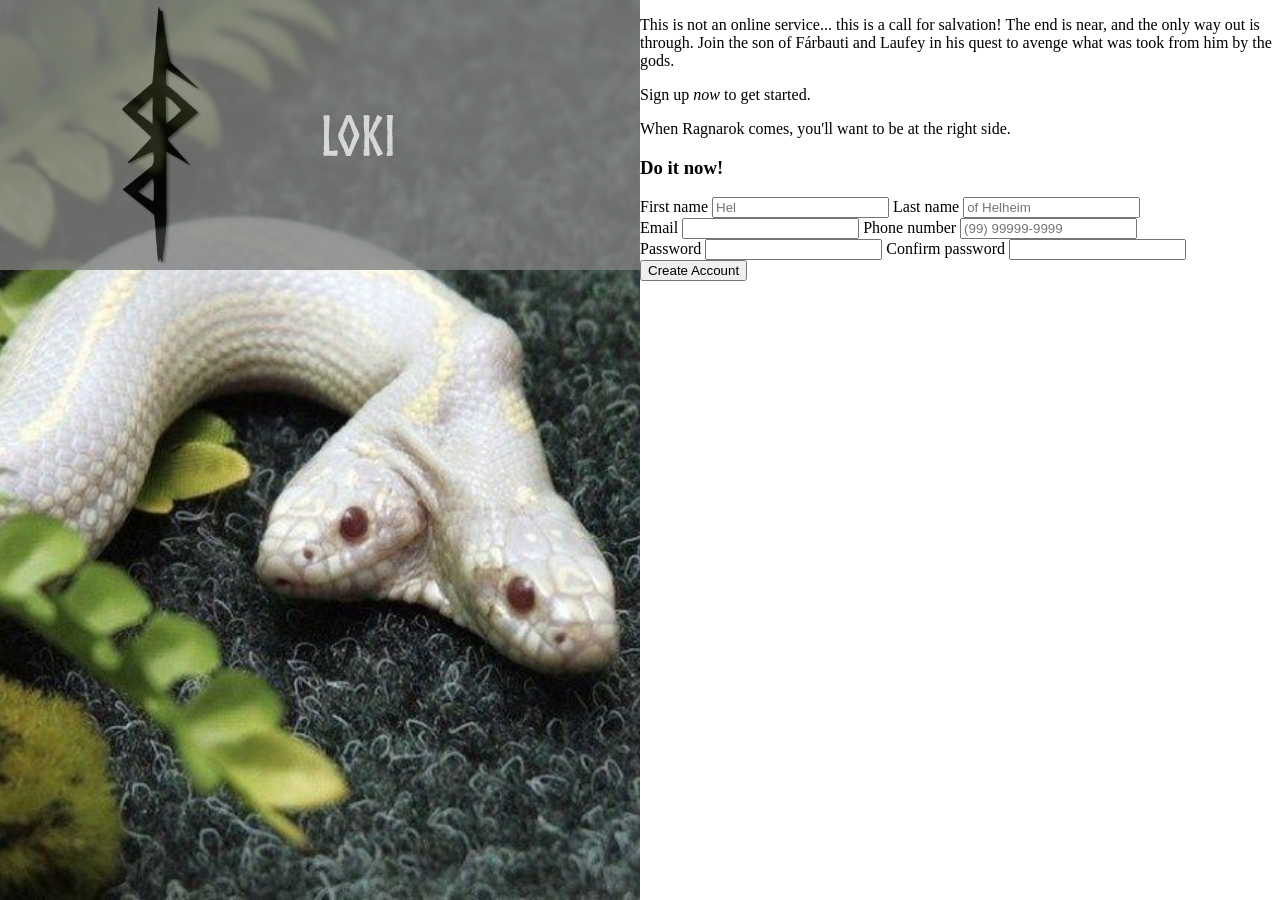
==== index.html @ f4b5a824 "feat: index e style inicial" ====
<!DOCTYPE html>
<html lang="en">
<head>
    <meta charset="UTF-8">
    <meta name="viewport" content="width=device-width, initial-scale=1.0">
    <title>Loki's Form</title>
    <link rel="stylesheet" href="assets/style.css">
</head>
<body>
    <div id="left-side">
        <div id="title">
            <img id="loki-rune" src="assets/imgs/loki-rune-shadow.png" alt="assets/imgs/loki-rune.png">
            <h1>LOKI</h1>
        </div>
    </div>

    <div id="right-side">
        <p>This is not an online service... this is a call for salvation! The end is near, and the only way out is through. Join the son of Fárbauti and Laufey in his quest to avenge what was took from him by the gods.</p>
        <p>Sign up <i>now</i> to get started.</p>
        <p id="ragnarok-text">When Ragnarok comes, you'll want to be at the right side.</p>
    
        <h3>Do it now!</h3>
        <form action="https://httpbin.org/post" method="post">
            <div class="form-line">
                <label for="first-name">First name</label>
                <input type="text" id="first-name" name="first-name" placeholder="Hel" required>

                <label for="last-name">Last name</label>
                <input type="text" id="last-name" name="last-name" placeholder="of Helheim" required>
            </div>
            <div class="form-line">
                <label for="email-address">Email</label>
                <input type="email" id="email-address" name="email" required>

                <label for="phone">Phone number</label>
                <input type="tel" id="phone" name="phone" placeholder="(99) 99999-9999" pattern="^\([0-9]{2}\)\s?[0-9]{4,5}-[0-9]{4}$">
            </div>
            <div class="form-line">
                <label for="password">Password</label>
                <input type="password" id="password" name="password" required>

                <label for="confirm-password">Confirm password</label>
                <input type="password" id="confirm-password" name="confirm-password" required>
            </div>

            <button>Create Account</button>
        </form>
    </div>
</body>
</html>
---- assets/style.css ----
@font-face {
    font-family: norse-bold;
    src: url(./fonts/norse/Norsebold.otf);
}

body {
    display: flex;
    flex-direction: row;
    margin: 0;
}

#left-side {
    display: flex;
    align-content: center;

    flex: 1;
    /* position: relative; */

    height: 100vh;
    background-image: url("./imgs/snake-bg.jpg");
    background-color: black;
    opacity: 1;
    
    background-size: cover;
    background-position: center;
    background-repeat: no-repeat;    
}

#title {
    display: flex;
    flex-direction: row;
    align-items: center;

    flex: 1;
    /* position: relative; */

    width: max-content;
    height: min-content;
    background-color: grey;
    opacity: 0.8;
}

h1 {
    flex: 1;

    color:white;
    font-family: norse-bold, 'Times New Roman', Times, serif;
    font-size: 3.5rem;
}

#loki-rune {
    flex: 1;
    height: 30vh;
}

#right-side {
    flex: 1;
}

p {
    font-family: 'Times New Roman', Times, serif;
}
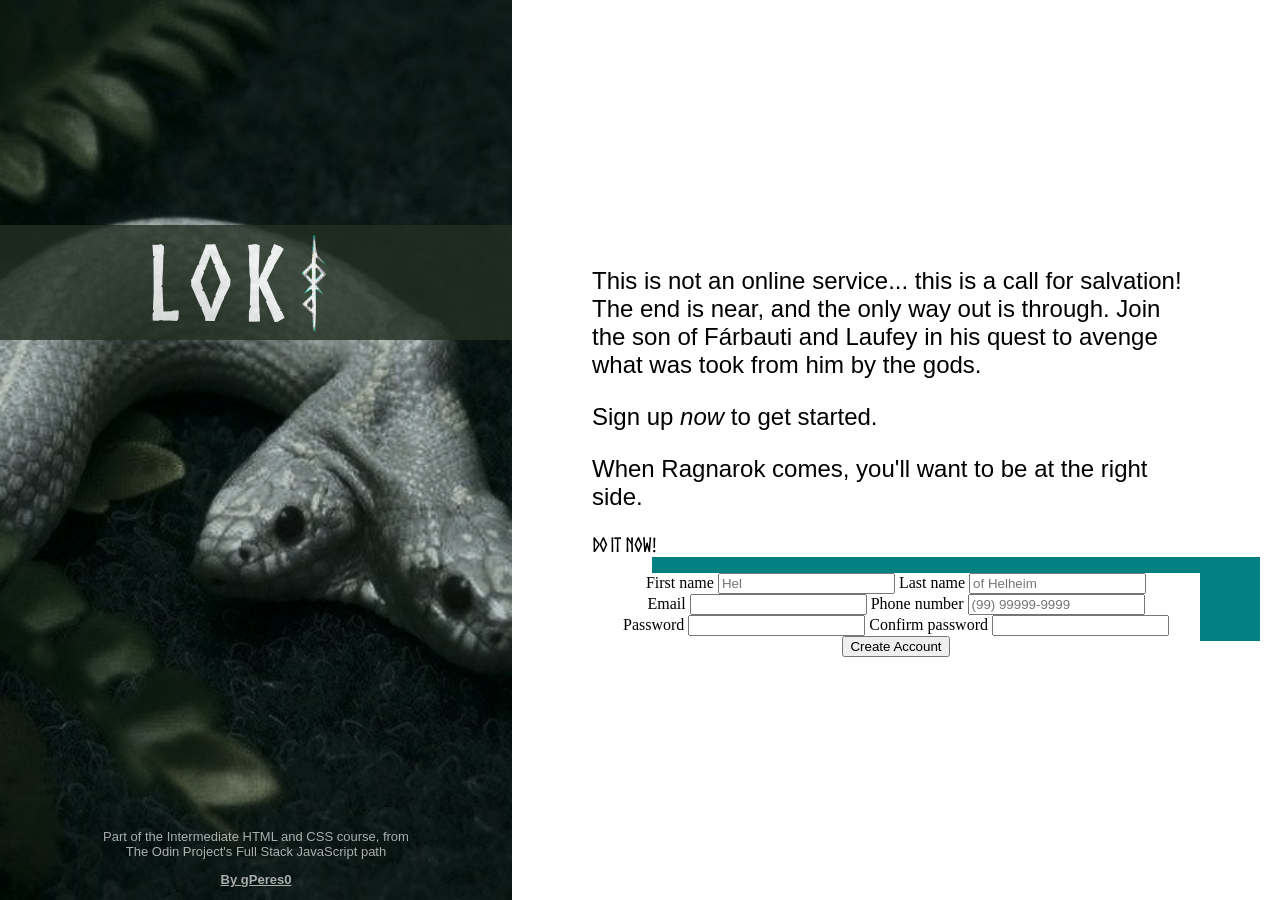
==== commit 1c2c2fb3: "feat: finaliza estilo de left-side, começa de right-side" ====
--- a/index.html
+++ b/index.html
@@ -9,15 +9,19 @@
 <body>
     <div id="left-side">
         <div id="title">
-            <img id="loki-rune" src="assets/imgs/loki-rune-shadow.png" alt="assets/imgs/loki-rune.png">
-            <h1>LOKI</h1>
+            <h1>LOK</h1>
+            <img id="loki-rune" src="assets/imgs/loki-rune-white.png" alt="assets/imgs/loki-rune.png">
+        </div>
+        <div>
+            <p class="under-text">Part of the Intermediate HTML and CSS course, from The Odin Project's Full Stack JavaScript path</p>
+            <p class="under-text" id="signature">By gPeres0</p>
         </div>
     </div>
 
     <div id="right-side">
-        <p>This is not an online service... this is a call for salvation! The end is near, and the only way out is through. Join the son of Fárbauti and Laufey in his quest to avenge what was took from him by the gods.</p>
-        <p>Sign up <i>now</i> to get started.</p>
-        <p id="ragnarok-text">When Ragnarok comes, you'll want to be at the right side.</p>
+        <p class="form-upper-text">This is not an online service... this is a call for salvation! The end is near, and the only way out is through. Join the son of Fárbauti and Laufey in his quest to avenge what was took from him by the gods.</p>
+        <p class="form-upper-text">Sign up <i>now</i> to get started.</p>
+        <p class="form-upper-text" id="ragnarok-text">When Ragnarok comes, you'll want to be at the right side.</p>
     
         <h3>Do it now!</h3>
         <form action="https://httpbin.org/post" method="post">
--- a/assets/style.css
+++ b/assets/style.css
@@ -2,6 +2,13 @@
     font-family: norse-bold;
     src: url(./fonts/norse/Norsebold.otf);
 }
+
+@font-face {
+    font-family: norse;
+    src: url(./fonts/norse/Norse.otf);
+}
+
+/* ------------------------------------------ */
 
 body {
     display: flex;
@@ -9,12 +16,16 @@
     margin: 0;
 }
 
+/* ------------------------------------------ */
+
 #left-side {
     display: flex;
-    align-content: center;
+    flex-direction: column;
+    align-items: center;
+    justify-content: space-between;
 
-    flex: 1;
-    /* position: relative; */
+    width: 40vw;
+    flex: 0 0 40vw;
 
     height: 100vh;
     background-image: url("./imgs/snake-bg.jpg");
@@ -30,33 +41,70 @@
     display: flex;
     flex-direction: row;
     align-items: center;
+    justify-content: center;
 
-    flex: 1;
-    /* position: relative; */
+    width: 100%;
+    height: min-content;
+    margin-top: 25vh;
 
-    width: max-content;
-    height: min-content;
-    background-color: grey;
+    background-color: #232f23; 
     opacity: 0.8;
 }
 
 h1 {
-    flex: 1;
+    flex: 0 0 auto;
+    margin: 0;
+    margin-right: -34px;
 
     color:white;
     font-family: norse-bold, 'Times New Roman', Times, serif;
-    font-size: 3.5rem;
+    font-size: 6.5rem;
+    letter-spacing: 0.1em;
 }
 
 #loki-rune {
-    flex: 1;
-    height: 30vh;
+    flex: 0 0 auto;
+    display: block;
+    height: 6.5rem;
+    width: auto;
 }
+
+.under-text {
+    color: white;
+    opacity: 0.65;
+    text-align: center;
+    font-family: 'Franklin Gothic Medium', 'Arial Narrow', Arial, sans-serif;
+    font-size: small;
+    
+    width: 25em;
+}
+
+#signature {
+    font-weight: bold;
+    text-decoration: underline;
+}
+
+
+/* ------------------------------------------ */
 
 #right-side {
     flex: 1;
+    align-content: center;
+    margin: 5rem
 }
 
-p {
-    font-family: 'Times New Roman', Times, serif;
+.form-upper-text {
+    font-family: 'Franklin Gothic Medium', 'Arial Narrow', Arial, sans-serif;
+    font-size: 1.5rem;
 }
+
+h3 {
+    font-family: norse;
+}
+
+form {
+    display: flex;
+    flex-direction: column;
+    align-items: center;
+    box-shadow: 60px -16px teal;
+}
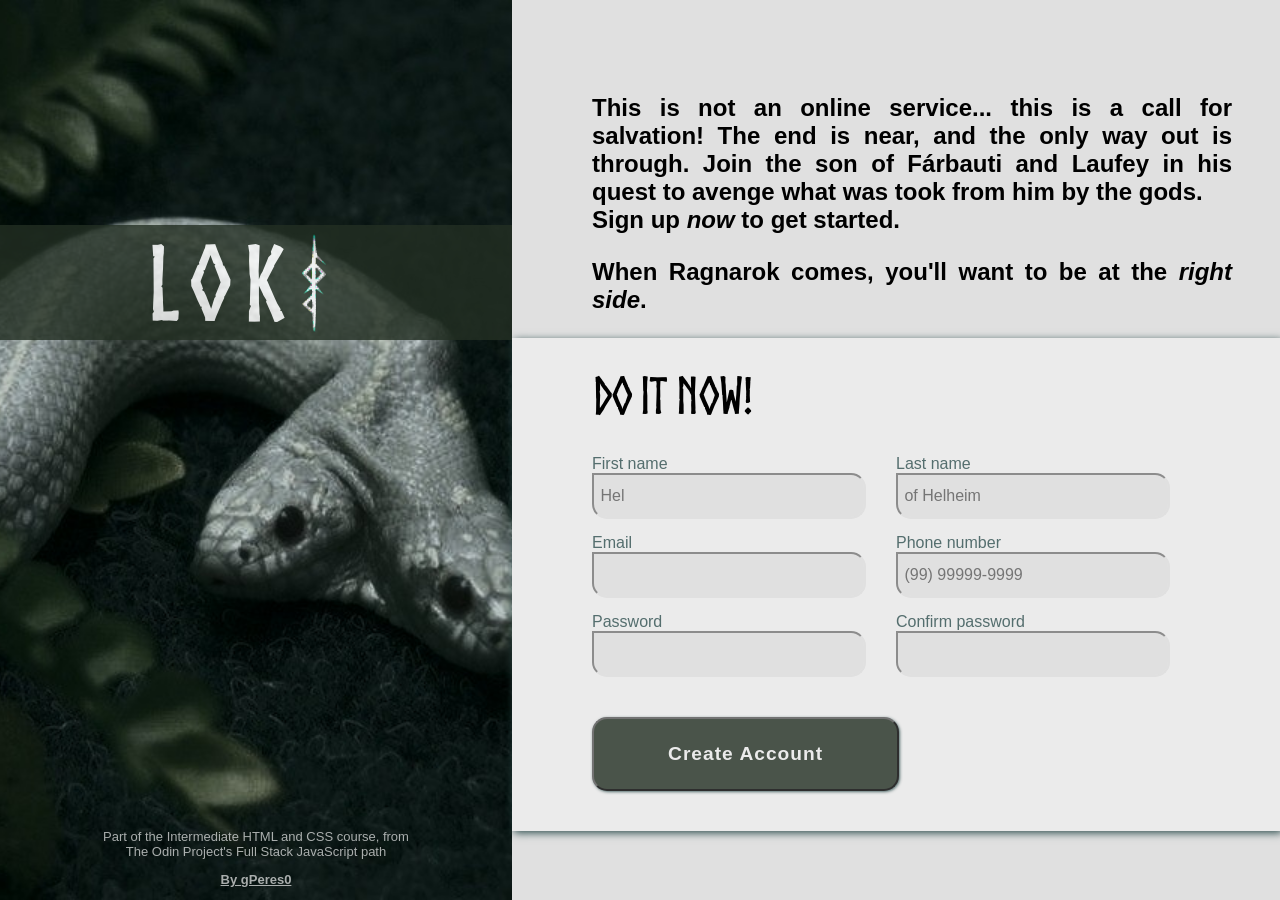
==== commit 70320a1c: "feat: termina right-side e da retoques finais" ====
--- a/index.html
+++ b/index.html
@@ -19,36 +19,53 @@
     </div>
 
     <div id="right-side">
-        <p class="form-upper-text">This is not an online service... this is a call for salvation! The end is near, and the only way out is through. Join the son of Fárbauti and Laufey in his quest to avenge what was took from him by the gods.</p>
-        <p class="form-upper-text">Sign up <i>now</i> to get started.</p>
-        <p class="form-upper-text" id="ragnarok-text">When Ragnarok comes, you'll want to be at the right side.</p>
+        <p class="form-upper-text">This is not an online service... this is a call for salvation! The end is near, and the only way out is through. Join the son of Fárbauti and Laufey in his quest to avenge what was took from him by the gods.<br>Sign up <i>now</i> to get started.</p>
+        <p class="form-upper-text" id="ragnarok-text">When Ragnarok comes, you'll want to be at the <i>right side</i>.</p>
     
-        <h3>Do it now!</h3>
-        <form action="https://httpbin.org/post" method="post">
-            <div class="form-line">
-                <label for="first-name">First name</label>
-                <input type="text" id="first-name" name="first-name" placeholder="Hel" required>
+        <div id="form-container">
+            <h3>Do it now!</h3>
 
-                <label for="last-name">Last name</label>
-                <input type="text" id="last-name" name="last-name" placeholder="of Helheim" required>
-            </div>
-            <div class="form-line">
-                <label for="email-address">Email</label>
-                <input type="email" id="email-address" name="email" required>
+            <form action="https://httpbin.org/post" method="post">
+                <div class="form-line">
+                    <div class="form-cell">
+                        <label for="first-name">First name</label>
+                        <input type="text" id="first-name" name="first-name" placeholder=" Hel" required>
+                    </div>
 
-                <label for="phone">Phone number</label>
-                <input type="tel" id="phone" name="phone" placeholder="(99) 99999-9999" pattern="^\([0-9]{2}\)\s?[0-9]{4,5}-[0-9]{4}$">
-            </div>
-            <div class="form-line">
-                <label for="password">Password</label>
-                <input type="password" id="password" name="password" required>
+                    <div class="form-cell">
+                        <label for="last-name">Last name</label>
+                        <input type="text" id="last-name" name="last-name" placeholder=" of Helheim" required>
+                    </div>
+                </div>
 
-                <label for="confirm-password">Confirm password</label>
-                <input type="password" id="confirm-password" name="confirm-password" required>
-            </div>
+                <div class="form-line">
+                    <div class="form-cell">
+                        <label for="email-address">Email</label>
+                        <input type="email" id="email-address" name="email" required>
+                    </div>
 
-            <button>Create Account</button>
-        </form>
+                    <div class="form-cell">
+                        <label for="phone">Phone number</label>
+                        <input type="tel" id="phone" name="phone" placeholder=" (99) 99999-9999" pattern="^\([0-9]{2}\)\s?[0-9]{4,5}-[0-9]{4}$">
+                    </div>
+                </div>
+
+                <div class="form-line">
+                    <div class="form-cell">
+                        <label for="password">Password</label>
+                        <input type="password" id="password" name="password" required>
+                    </div>
+
+                    <div class="form-cell">
+                        <label for="confirm-password">Confirm password</label>
+                        <input type="password" id="confirm-password" name="confirm-password" required>
+                    </div>
+                </div>
+
+                <button>Create Account</button>
+            </form>
+
+        </div>
     </div>
 </body>
 </html>
--- a/assets/style.css
+++ b/assets/style.css
@@ -14,6 +14,7 @@
     display: flex;
     flex-direction: row;
     margin: 0;
+    background-color: #e0e0e0;
 }
 
 /* ------------------------------------------ */
@@ -90,21 +91,83 @@
 #right-side {
     flex: 1;
     align-content: center;
-    margin: 5rem
 }
 
 .form-upper-text {
     font-family: 'Franklin Gothic Medium', 'Arial Narrow', Arial, sans-serif;
     font-size: 1.5rem;
+    margin-left: 5rem;
+    width: 50vw;
+    text-align: justify;
+    font-weight: 600;
 }
 
 h3 {
-    font-family: norse;
+    font-family: norse, 'Times New Roman', Times, serif;
+    font-size: 3rem;
+    margin-bottom: 2rem;
+    margin-top: 2rem;
 }
 
-form {
+#form-container {
     display: flex;
     flex-direction: column;
-    align-items: center;
-    box-shadow: 60px -16px teal;
+
+    padding-left: 5rem;
+    padding-right: 5rem;
+    padding-bottom: 2.5rem;
+
+    background-color: #ebebeb;
+    box-shadow: 2px 2px 8px darkslategrey;
 }
+
+.form-line {
+    display: flex;
+
+    padding-bottom: 15px;
+}
+
+.form-cell {
+    display: flex;
+    flex-direction: column;
+
+    flex: 1;
+
+    padding-right: 30px;
+}
+
+label {
+    font-family: 'Franklin Gothic Medium', 'Arial Narrow', Arial, sans-serif;
+    color: darkslategrey;
+    opacity: 0.8;
+}
+
+input {
+    height: 2.5rem;
+    /* width: 10rem; */
+    border-radius: 0px 15px 15px 15px;
+    border-color: #e0e0e0;
+    background-color: #e0e0e0;
+
+    font-family: 'Franklin Gothic Medium', 'Arial Narrow', Arial, sans-serif;
+    font-size: 1rem;
+}
+
+button {
+    flex: 0 0 auto;
+
+    color: #ebebeb;
+    background-color: #232f23;
+    opacity: 0.8;
+
+    width: 24vw;
+    padding: 1.5rem;
+    margin-top: 25px;
+    border-radius: 15px;
+    box-shadow: 1px 1px 3px darkslategrey;
+
+    font-family: 'Franklin Gothic Medium', 'Arial Narrow', Arial, sans-serif;
+    font-size: 1.2rem;
+    font-weight: 900;
+    letter-spacing: 1px;
+}
